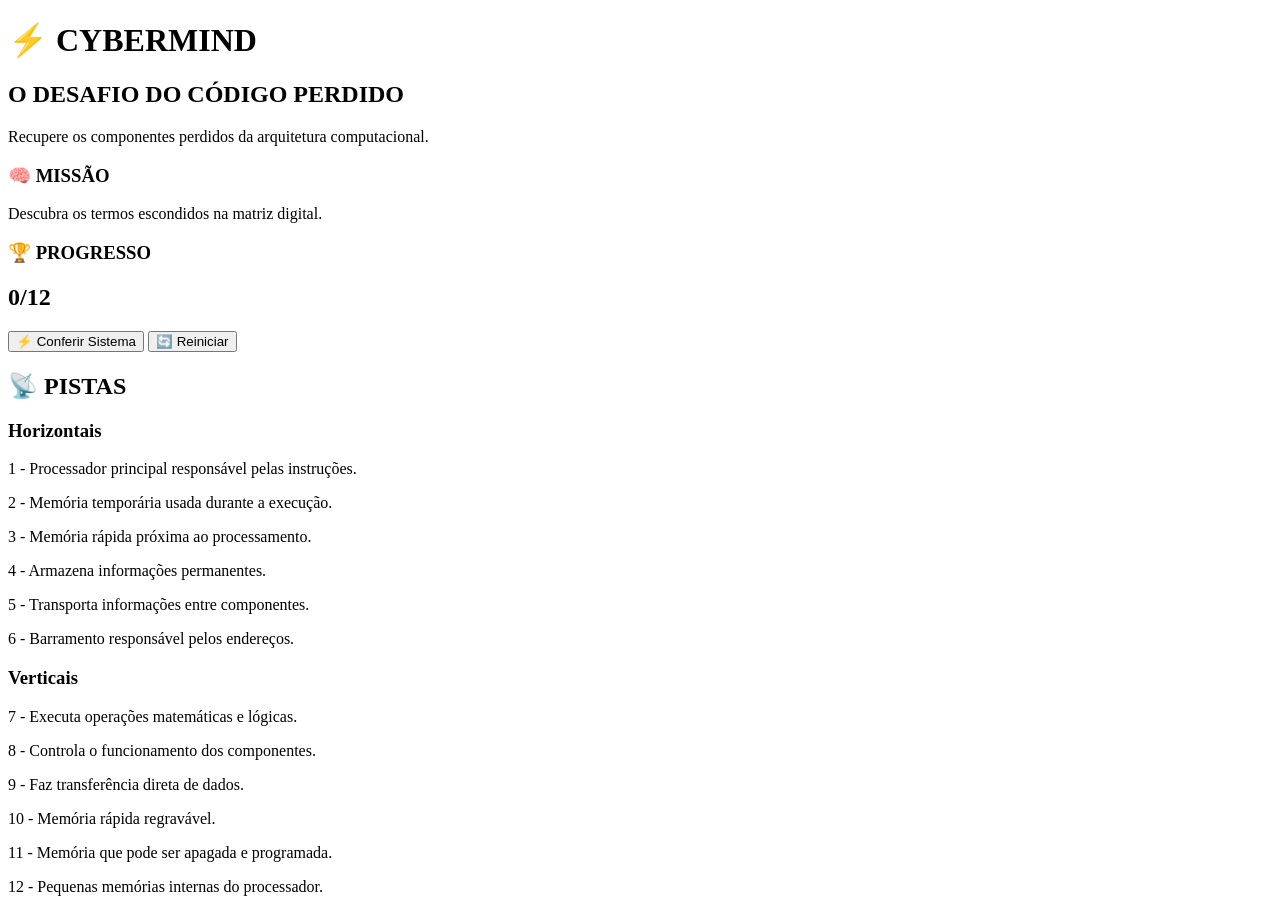
==== joguinho/jogo.html @ 3616025d "html do jogo" ====
<!DOCTYPE html>
<html lang="pt-br">

<head>

<meta charset="UTF-8">
<meta name="viewport" content="width=device-width, initial-scale=1.0">

<title>CyberMind - O Desafio do Código Perdido</title>

<link rel="stylesheet" href="style.css">

</head>


<body>


<div class="container">


<header>

<h1>⚡ CYBERMIND</h1>

<h2>O DESAFIO DO CÓDIGO PERDIDO</h2>

<p>
Recupere os componentes perdidos da arquitetura computacional.
</p>

</header>



<section class="game">


<div class="painel">


<h3>🧠 MISSÃO</h3>

<p>
Descubra os termos escondidos
na matriz digital.
</p>


<div class="status">

<h3>🏆 PROGRESSO</h3>

<h2 id="contador">
0/12
</h2>


</div>



<button onclick="conferir()">
⚡ Conferir Sistema
</button>


<button onclick="reiniciar()">
🔄 Reiniciar
</button>


</div>





<div id="tabuleiro"></div>





<div class="pistas">


<h2>📡 PISTAS</h2>


<h3>Horizontais</h3>


<p>
1 - Processador principal responsável pelas instruções.
</p>

<p>
2 - Memória temporária usada durante a execução.
</p>


<p>
3 - Memória rápida próxima ao processamento.
</p>


<p>
4 - Armazena informações permanentes.
</p>


<p>
5 - Transporta informações entre componentes.
</p>


<p>
6 - Barramento responsável pelos endereços.
</p>




<h3>Verticais</h3>


<p>
7 - Executa operações matemáticas e lógicas.
</p>


<p>
8 - Controla o funcionamento dos componentes.
</p>


<p>
9 - Faz transferência direta de dados.
</p>


<p>
10 - Memória rápida regravável.
</p>


<p>
11 - Memória que pode ser apagada e programada.
</p>


<p>
12 - Pequenas memórias internas do processador.
</p>



</div>



</section>


<h2 id="mensagem"></h2>


</div>



<script src="script.js"></script>


</body>

</html>
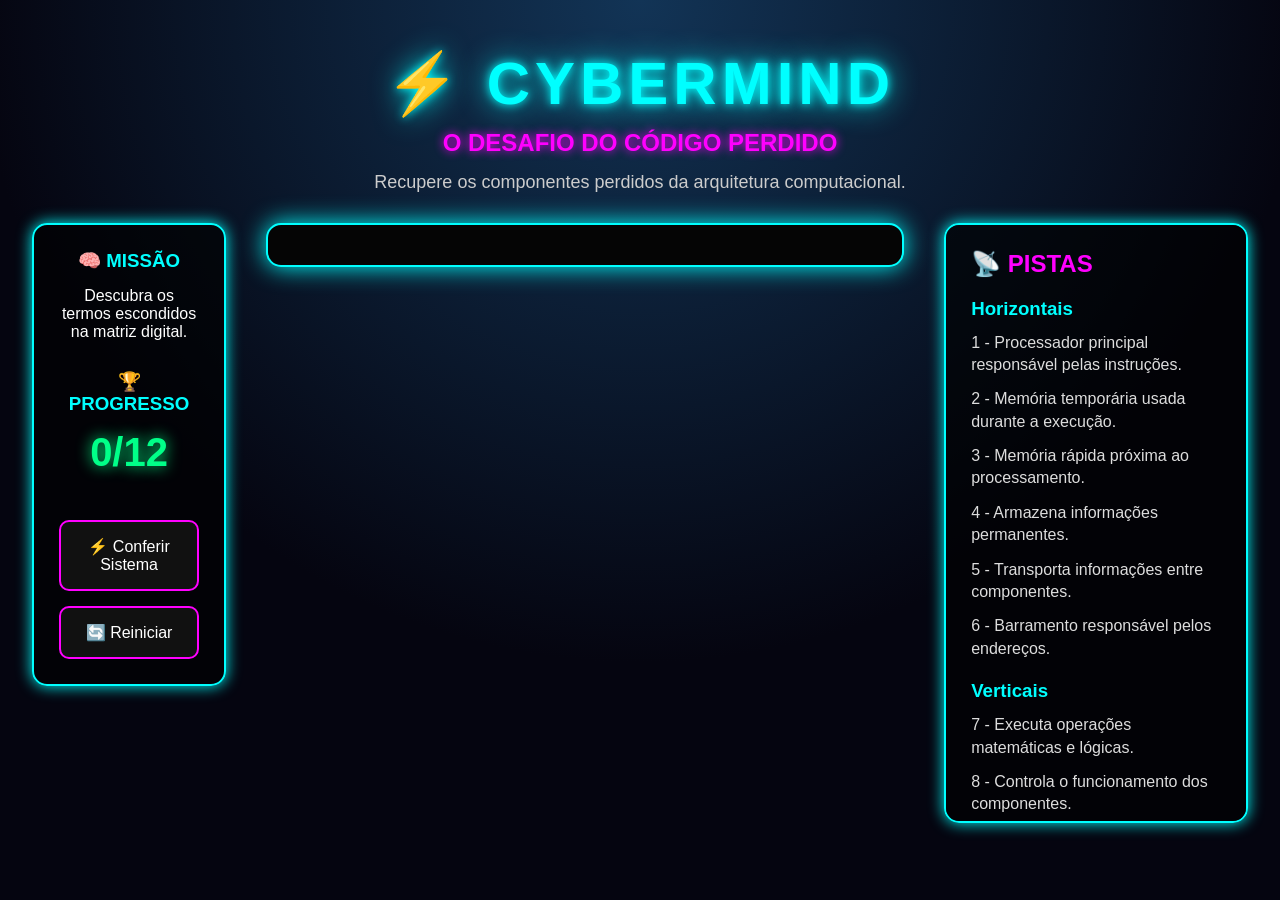
==== commit 2b6e5d96: "css do game" ====
--- a/joguinho/jogo.html
+++ b/joguinho/jogo.html
@@ -8,7 +8,7 @@
 
 <title>CyberMind - O Desafio do Código Perdido</title>
 
-<link rel="stylesheet" href="style.css">
+<link rel="stylesheet" href="../joguinho/style.css">
 
 </head>
 
--- a/joguinho/style.css
+++ b/joguinho/style.css
@@ -0,0 +1,251 @@
+* {
+  margin: 0;
+  padding: 0;
+  box-sizing: border-box;
+  font-family: "Segoe UI", Arial, sans-serif;
+}
+
+body {
+  min-height: 100vh;
+  background: radial-gradient(circle at top, #123456, #050510 60%);
+
+  color: white;
+  display: flex;
+  justify-content: center;
+  align-items: center;
+}
+
+.container {
+  width: 95%;
+  max-width: 1400px;
+  text-align: center;
+}
+
+/* TITULO */
+
+header {
+  margin-bottom: 30px;
+}
+
+header h1 {
+  font-size: 60px;
+  color: #00ffff;
+
+  text-shadow:
+    0 0 10px #00ffff,
+    0 0 30px #00ffff;
+
+  letter-spacing: 5px;
+}
+
+header h2 {
+  color: #ff00ff;
+
+  text-shadow: 0 0 10px #ff00ff;
+
+  margin-top: 10px;
+}
+
+header p {
+  margin-top: 15px;
+  color: #ccc;
+  font-size: 18px;
+}
+
+/* ÁREA PRINCIPAL */
+
+.game {
+  display: flex;
+  justify-content: center;
+  align-items: flex-start;
+  gap: 40px;
+}
+
+/* PAINEL */
+
+.painel,
+.pistas {
+  background: rgba(0, 0, 0, 0.65);
+
+  border: 2px solid #00ffff;
+
+  box-shadow: 0 0 15px #00ffff;
+
+  border-radius: 15px;
+
+  padding: 25px;
+}
+
+.painel {
+  width: 220px;
+}
+
+.painel h3 {
+  color: #00ffff;
+
+  margin-bottom: 15px;
+}
+
+.status {
+  margin: 30px 0;
+}
+
+#contador {
+  font-size: 40px;
+
+  color: #00ff88;
+
+  text-shadow: 0 0 15px #00ff88;
+}
+
+/* BOTÕES */
+
+button {
+  width: 100%;
+
+  padding: 15px;
+
+  margin-top: 15px;
+
+  background: #111;
+
+  color: white;
+
+  border: 2px solid #ff00ff;
+
+  border-radius: 10px;
+
+  cursor: pointer;
+
+  font-size: 16px;
+
+  transition: 0.3s;
+}
+
+button:hover {
+  background: #ff00ff;
+
+  box-shadow: 0 0 20px #ff00ff;
+
+  transform: scale(1.05);
+}
+
+/* TABULEIRO */
+
+#tabuleiro {
+  display: grid;
+
+  grid-template-columns: repeat(13, 42px);
+
+  gap: 4px;
+
+  padding: 20px;
+
+  background: #050505;
+
+  border-radius: 15px;
+
+  border: 2px solid #00ffff;
+
+  box-shadow: 0 0 25px #00ffff;
+}
+
+.casa {
+  width: 42px;
+
+  height: 42px;
+
+  background: #071827;
+
+  border: 1px solid #00ffff;
+
+  color: white;
+
+  text-align: center;
+
+  font-size: 25px;
+
+  font-weight: bold;
+
+  outline: none;
+
+  text-transform: uppercase;
+}
+
+.casa:focus {
+  background: #111;
+
+  box-shadow: 0 0 15px #ff00ff;
+}
+
+.bloqueada {
+  background: #020202;
+
+  border: none;
+}
+
+.certa {
+  background: #00ff88;
+
+  color: black;
+
+  box-shadow: 0 0 15px #00ff88;
+}
+
+.errada {
+  background: #ff0044;
+
+  box-shadow: 0 0 15px #ff0044;
+}
+
+.pistas {
+  width: 350px;
+
+  height: 600px;
+
+  overflow: auto;
+
+  text-align: left;
+}
+
+.pistas h2 {
+  color: #ff00ff;
+
+  margin-bottom: 20px;
+}
+
+.pistas h3 {
+  color: #00ffff;
+
+  margin-top: 20px;
+}
+
+.pistas p {
+  margin: 12px 0;
+
+  color: #ddd;
+
+  line-height: 1.4;
+}
+
+#mensagem {
+  margin-top: 30px;
+
+  color: #00ff88;
+
+  font-size: 30px;
+
+  text-shadow: 0 0 15px #00ff88;
+}
+
+@media (max-width: 1100px) {
+  .game {
+    flex-direction: column;
+
+    align-items: center;
+  }
+
+  .pistas {
+    width: 90%;
+  }
+}
